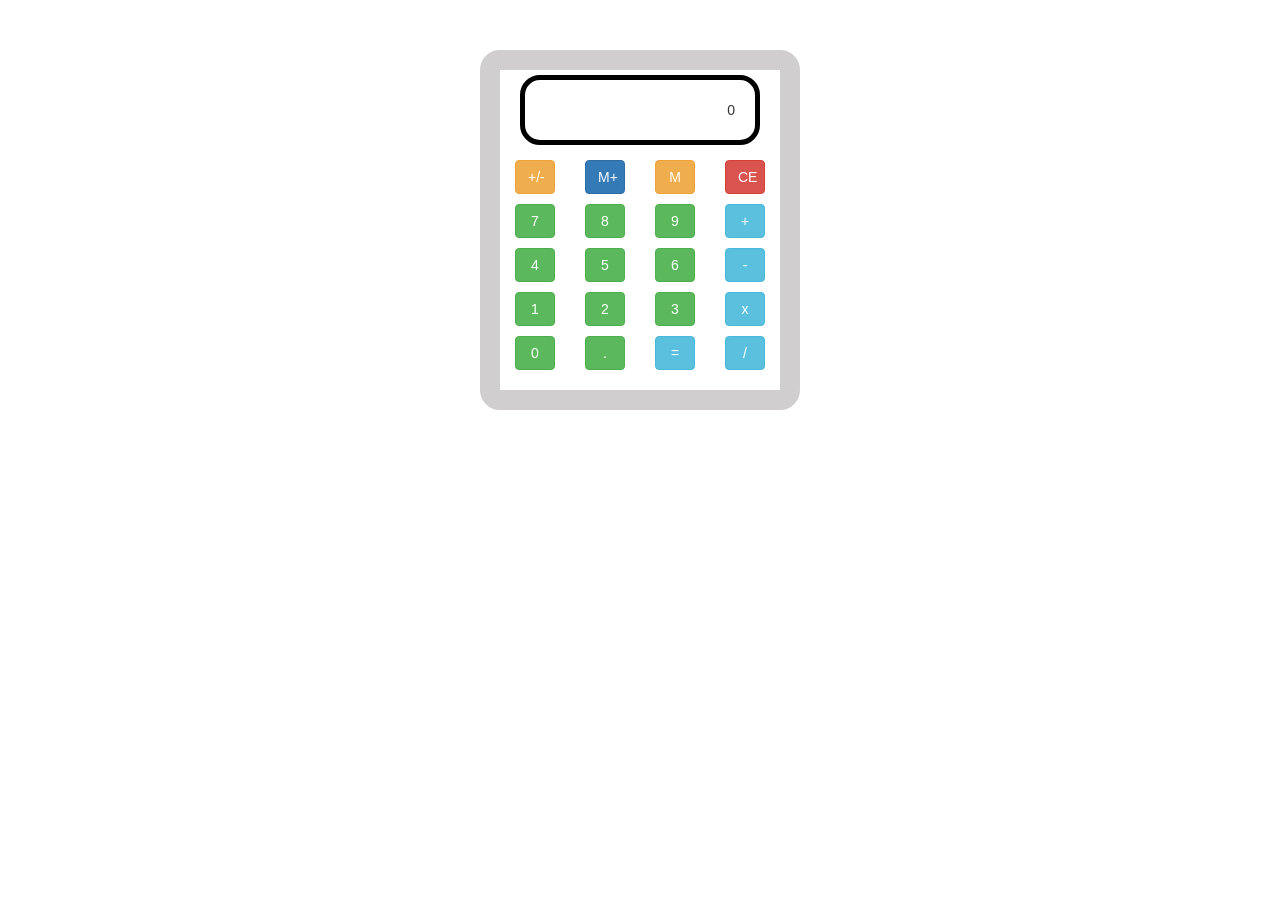
==== index.html @ 24724e87 "Calc..." ====
<!DOCTYPE html>

<html lang="en">
      <head>
            <meta charset="utf-8">
            <title> Black Calc </title>
            <meta name="viewport" content="width=device-width, initial-scale=1.0">

            <link rel="stylesheet" href="https://maxcdn.bootstrapcdn.com/bootstrap/3.3.1/css/bootstrap.min.css">
            <link rel="stylesheet" type="text/css" href="calc.css">

            <script src="https://code.jquery.com/jquery-3.1.1.min.js"
                  integrity="sha256-hVVnYaiADRTO2PzUGmuLJr8BLUSjGIZsDYGmIJLv2b8="
                  crossorigin="anonymous">
            </script>

            <script type="text/javascript" src="calc.js"></script>
      </head>
      <body>
            <div class="container">
                  <div class= "row">
                        <div class="col-md-12">
                              <div id ="display">
                                    0
                              </div>
                        </div>
                  </div>

                  <div class="row">
                        <div class="col-md-3">
                              <div id = "sign" class="button">
                                    <button type="button" class="btn btn-block btn-warning">+/-</button>
                              </div>
                        </div>
                        <div class="col-md-3">
                              <div id = "save" class="button">
                                    <button type="button" class="btn btn-block btn-primary">M+</button>
                              </div>
                        </div>
                        <div class="col-md-3">
                              <div id = "load" class="button">
                                    <button type="button" class="btn btn-block btn-warning">M</button>
                              </div>
                        </div>
                        <div class="col-md-3">
                              <div id = "reset" class="button">
                                    <button type="button" class="btn btn-block btn-danger">CE</button>
                              </div>
                        </div>
                  </div>

                  <div class="row">
                        <div class="col-md-3">
                              <div  id = "7" class="button">
                                    <button type="button" class="btn btn-block btn-success">7</button>
                              </div>
                        </div>

                        <div class="col-md-3">
                              <div id = "8" class="button">
                                    <button type="button" class="btn btn-block btn-success">8</button>
                              </div>
                        </div>

                        <div class="col-md-3">
                              <div  id = "9" class="button">
                                    <button type="button" class="btn btn-block btn-success">9</button>
                              </div>
                        </div>

                        <div class="col-md-3">
                              <div id = "plus" class="button">
                                    <button type="button" class="btn btn-block btn-info">+</button>
                              </div>
                        </div>
                  </div>

                  <div class="row">
                        <div class="col-md-3">
                              <div id = "4" class="button">
                                    <button type="button" class="btn btn-block btn-success">4</button>
                              </div>
                        </div>

                        <div class="col-md-3">
                              <div id = "5" class="button">
                                    <button type="button" class="btn btn-block btn-success">5</button>
                              </div>
                        </div>

                        <div class="col-md-3">
                              <div id = "6" class="button">
                                    <button type="button" class="btn btn-block btn-success">6</button>
                              </div>
                        </div>

                        <div class="col-md-3">
                              <div id = "less" class="button">
                                    <button type="button" class="btn btn-block btn-info">-</button>
                              </div>
                        </div>
                  </div>

                  <div class="row">
                        <div class="col-md-3">
                              <div id = "1" class="button">
                                    <button type="button" class="btn btn-block btn-success">1</button>
                              </div>
                        </div>

                        <div class="col-md-3">
                              <div id = "2" class="button">
                                    <button type="button" class="btn btn-block btn-success">2</button>
                              </div>
                        </div>

                        <div class="col-md-3">
                              <div  id = "3" class="button">
                                    <button type="button" class="btn btn-block btn-success">3</button>
                              </div>
                        </div>

                        <div class="col-md-3">
                              <div id ="mult" class="button">
                                    <button type="button" class="btn btn-block btn-info">x</button>
                              </div>
                        </div>
                  </div>

                  <div class="row">
                        <div class="col-md-3">
                              <div id = "0" class="button">
                                    <button type="button" class="btn btn-block btn-success">0</button>
                              </div>
                        </div>
                        <div class="col-md-3">
                              <div id = "decimal" class="button">
                                    <button type="button" class="btn btn-block btn-success">.</button>
                              </div>
                        </div>

                        <div class="col-md-3">
                              <div id="equals" class="button">
                                    <button type="button" class="btn btn-block btn-info">=</button>
                              </div>
                        </div>

                        <div class="col-md-3">
                              <div id ="divide" class="button">
                                    <button type="button" class="btn btn-block btn-info">/</button>
                              </div>
                        </div>
                  </div>
            </div>
            <script src="https://maxcdn.bootstrapcdn.com/bootstrap/3.3.1/js/bootstrap.min.js"></script>
      </body>
</html>
---- calc.css ----
body {
      margin: 50px;
}

.container {
      height: 360px;
      width: 320px;
      border: 20px solid;
      border-radius: 20px;
      border-style : solid;
      border-color : rgba(21, 11, 11, 0.2);
}

.row {
      margin-bottom: 10px;
}

.button {
      text-align: center;
}

#display {
      margin: 5px;
      padding: 20px;
      border: 5px solid;
      border-radius: 20px;
      border-style : solid;
      border-color : black;
      text-align: right;
}
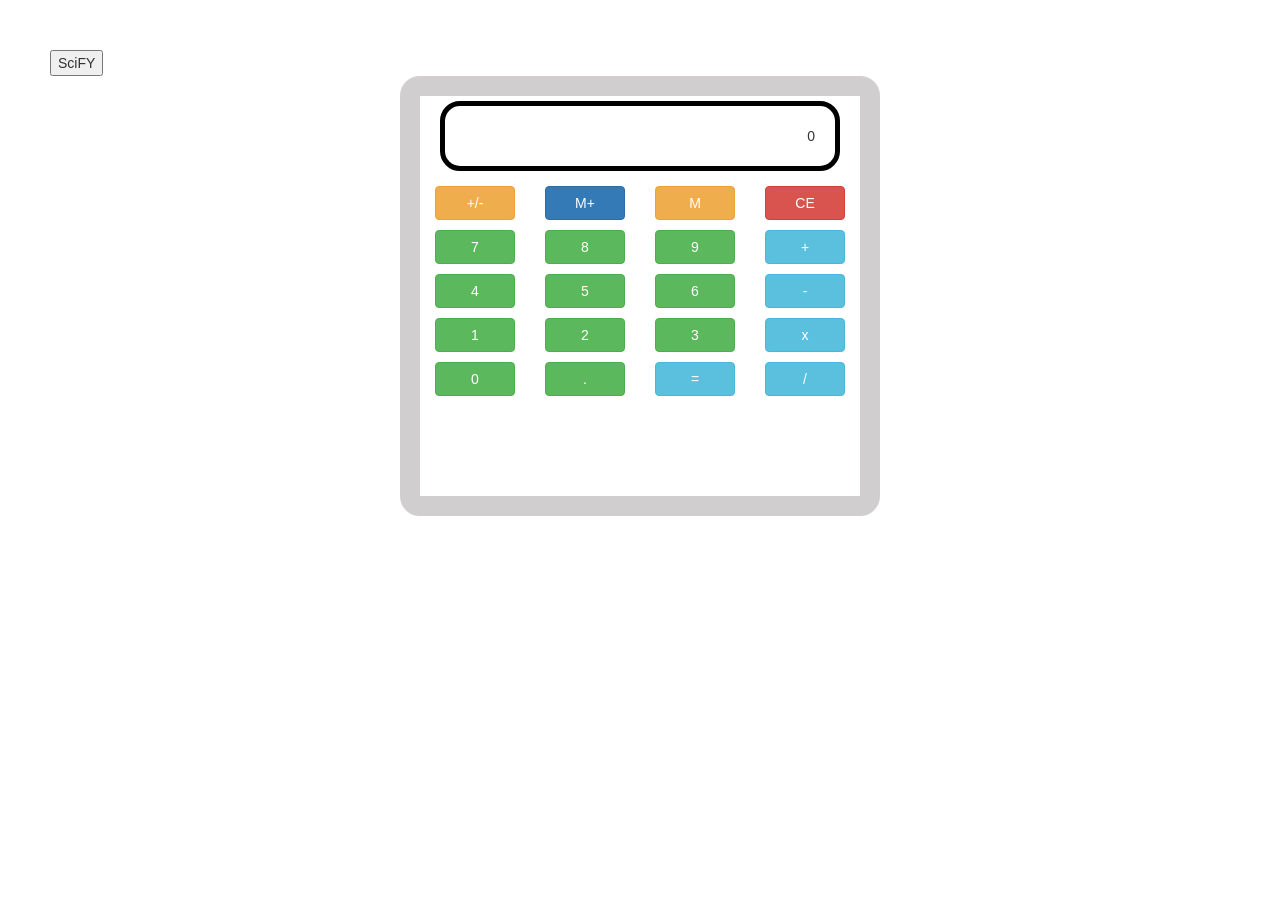
==== commit 258ef282: "Last changes add scify" ====
--- a/index.html
+++ b/index.html
@@ -1,5 +1,4 @@
 <!DOCTYPE html>
-
 <html lang="en">
       <head>
             <meta charset="utf-8">
@@ -14,144 +13,14 @@
                   crossorigin="anonymous">
             </script>
 
+
+            <script type="text/javascript" src="calcConst.js"></script>
+            <script type="text/javascript" src="calcUI.js"></script>
             <script type="text/javascript" src="calc.js"></script>
       </head>
       <body>
-            <div class="container">
-                  <div class= "row">
-                        <div class="col-md-12">
-                              <div id ="display">
-                                    0
-                              </div>
-                        </div>
-                  </div>
-
-                  <div class="row">
-                        <div class="col-md-3">
-                              <div id = "sign" class="button">
-                                    <button type="button" class="btn btn-block btn-warning">+/-</button>
-                              </div>
-                        </div>
-                        <div class="col-md-3">
-                              <div id = "save" class="button">
-                                    <button type="button" class="btn btn-block btn-primary">M+</button>
-                              </div>
-                        </div>
-                        <div class="col-md-3">
-                              <div id = "load" class="button">
-                                    <button type="button" class="btn btn-block btn-warning">M</button>
-                              </div>
-                        </div>
-                        <div class="col-md-3">
-                              <div id = "reset" class="button">
-                                    <button type="button" class="btn btn-block btn-danger">CE</button>
-                              </div>
-                        </div>
-                  </div>
-
-                  <div class="row">
-                        <div class="col-md-3">
-                              <div  id = "7" class="button">
-                                    <button type="button" class="btn btn-block btn-success">7</button>
-                              </div>
-                        </div>
-
-                        <div class="col-md-3">
-                              <div id = "8" class="button">
-                                    <button type="button" class="btn btn-block btn-success">8</button>
-                              </div>
-                        </div>
-
-                        <div class="col-md-3">
-                              <div  id = "9" class="button">
-                                    <button type="button" class="btn btn-block btn-success">9</button>
-                              </div>
-                        </div>
-
-                        <div class="col-md-3">
-                              <div id = "plus" class="button">
-                                    <button type="button" class="btn btn-block btn-info">+</button>
-                              </div>
-                        </div>
-                  </div>
-
-                  <div class="row">
-                        <div class="col-md-3">
-                              <div id = "4" class="button">
-                                    <button type="button" class="btn btn-block btn-success">4</button>
-                              </div>
-                        </div>
-
-                        <div class="col-md-3">
-                              <div id = "5" class="button">
-                                    <button type="button" class="btn btn-block btn-success">5</button>
-                              </div>
-                        </div>
-
-                        <div class="col-md-3">
-                              <div id = "6" class="button">
-                                    <button type="button" class="btn btn-block btn-success">6</button>
-                              </div>
-                        </div>
-
-                        <div class="col-md-3">
-                              <div id = "less" class="button">
-                                    <button type="button" class="btn btn-block btn-info">-</button>
-                              </div>
-                        </div>
-                  </div>
-
-                  <div class="row">
-                        <div class="col-md-3">
-                              <div id = "1" class="button">
-                                    <button type="button" class="btn btn-block btn-success">1</button>
-                              </div>
-                        </div>
-
-                        <div class="col-md-3">
-                              <div id = "2" class="button">
-                                    <button type="button" class="btn btn-block btn-success">2</button>
-                              </div>
-                        </div>
-
-                        <div class="col-md-3">
-                              <div  id = "3" class="button">
-                                    <button type="button" class="btn btn-block btn-success">3</button>
-                              </div>
-                        </div>
-
-                        <div class="col-md-3">
-                              <div id ="mult" class="button">
-                                    <button type="button" class="btn btn-block btn-info">x</button>
-                              </div>
-                        </div>
-                  </div>
-
-                  <div class="row">
-                        <div class="col-md-3">
-                              <div id = "0" class="button">
-                                    <button type="button" class="btn btn-block btn-success">0</button>
-                              </div>
-                        </div>
-                        <div class="col-md-3">
-                              <div id = "decimal" class="button">
-                                    <button type="button" class="btn btn-block btn-success">.</button>
-                              </div>
-                        </div>
-
-                        <div class="col-md-3">
-                              <div id="equals" class="button">
-                                    <button type="button" class="btn btn-block btn-info">=</button>
-                              </div>
-                        </div>
-
-                        <div class="col-md-3">
-                              <div id ="divide" class="button">
-                                    <button type="button" class="btn btn-block btn-info">/</button>
-                              </div>
-                        </div>
-                  </div>
-            </div>
+            <input id="SciFY" type="button" value="SciFY"/>
+            <input id="Basic" type="button" value="Basic"/>
             <script src="https://maxcdn.bootstrapcdn.com/bootstrap/3.3.1/js/bootstrap.min.js"></script>
       </body>
 </html>
--- a/calc.css
+++ b/calc.css
@@ -2,9 +2,9 @@
       margin: 50px;
 }
 
-.container {
-      height: 360px;
-      width: 320px;
+#calc {
+      height: 440px;
+      width: 480px;
       border: 20px solid;
       border-radius: 20px;
       border-style : solid;
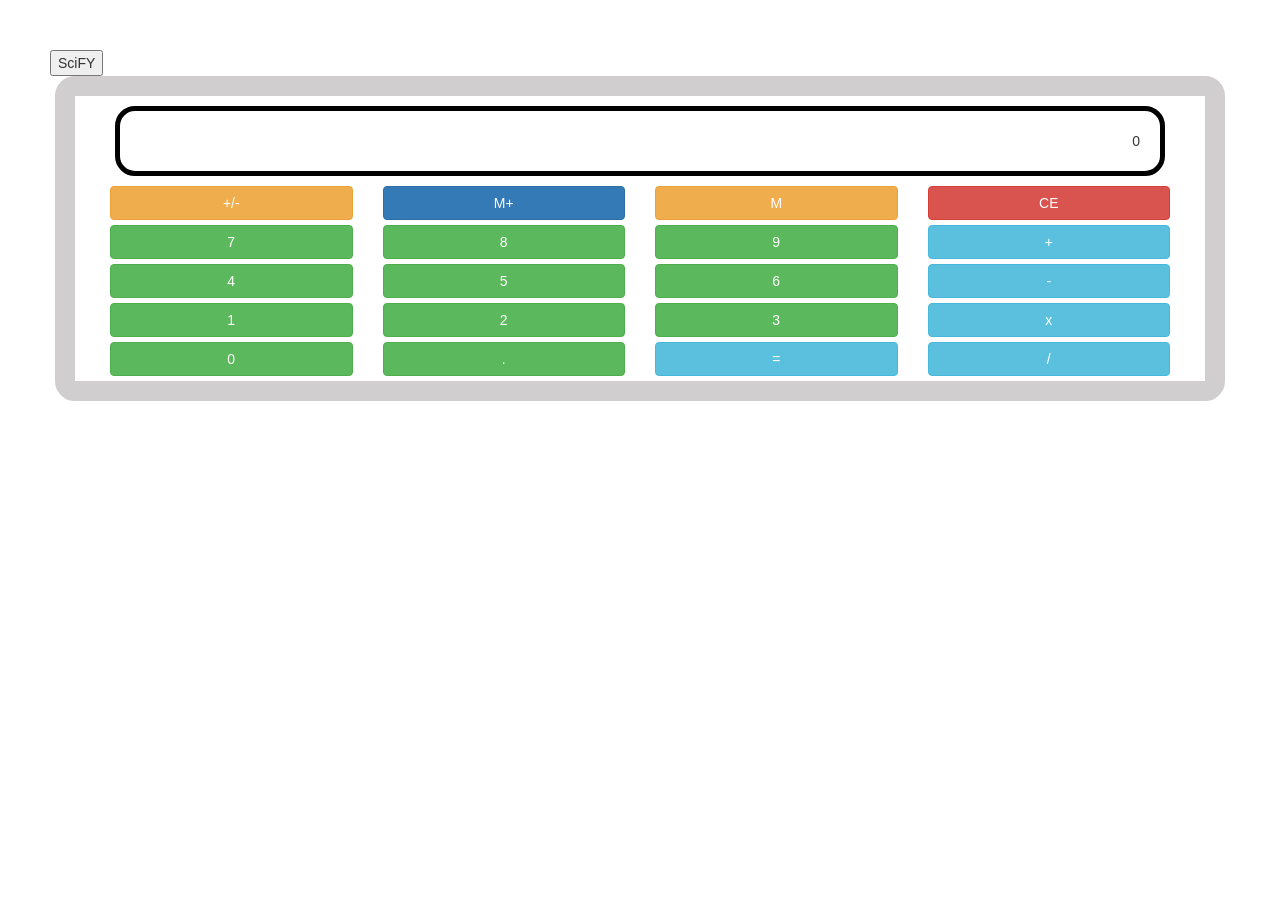
==== commit 9debc19f: "Operations bucle created..." ====
--- a/index.html
+++ b/index.html
@@ -13,7 +13,6 @@
                   crossorigin="anonymous">
             </script>
 
-
             <script type="text/javascript" src="calcConst.js"></script>
             <script type="text/javascript" src="calcUI.js"></script>
             <script type="text/javascript" src="calc.js"></script>
--- a/calc.css
+++ b/calc.css
@@ -3,8 +3,6 @@
 }
 
 #calc {
-      height: 440px;
-      width: 480px;
       border: 20px solid;
       border-radius: 20px;
       border-style : solid;
@@ -12,7 +10,7 @@
 }
 
 .row {
-      margin-bottom: 10px;
+      margin: 5px;
 }
 
 .button {
